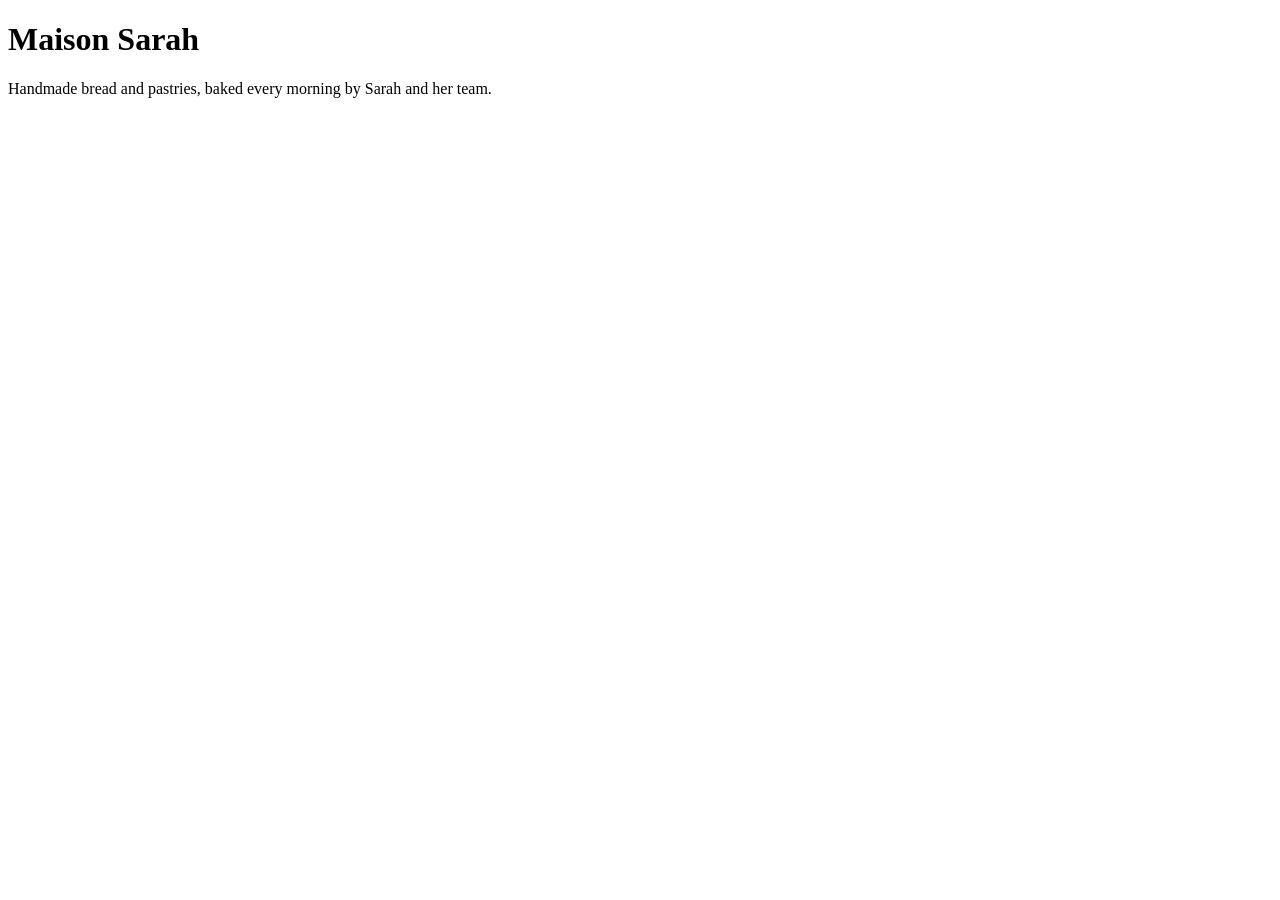
==== index.html @ db7ae7c4 "Add welcome paragraph to home page" ====
<!doctype html>
<html lang="en">
  <head>
    <meta charset="UTF-8" />
    <meta name="viewport" content="width=device-width, initial-scale=1.0" />
    <title>Maison Sarah</title>
  </head>
  <body>
    <h1>Maison Sarah</h1>
    <p>
      Handmade bread and pastries, baked every morning by Sarah and her team.
    </p>
  </body>
</html>
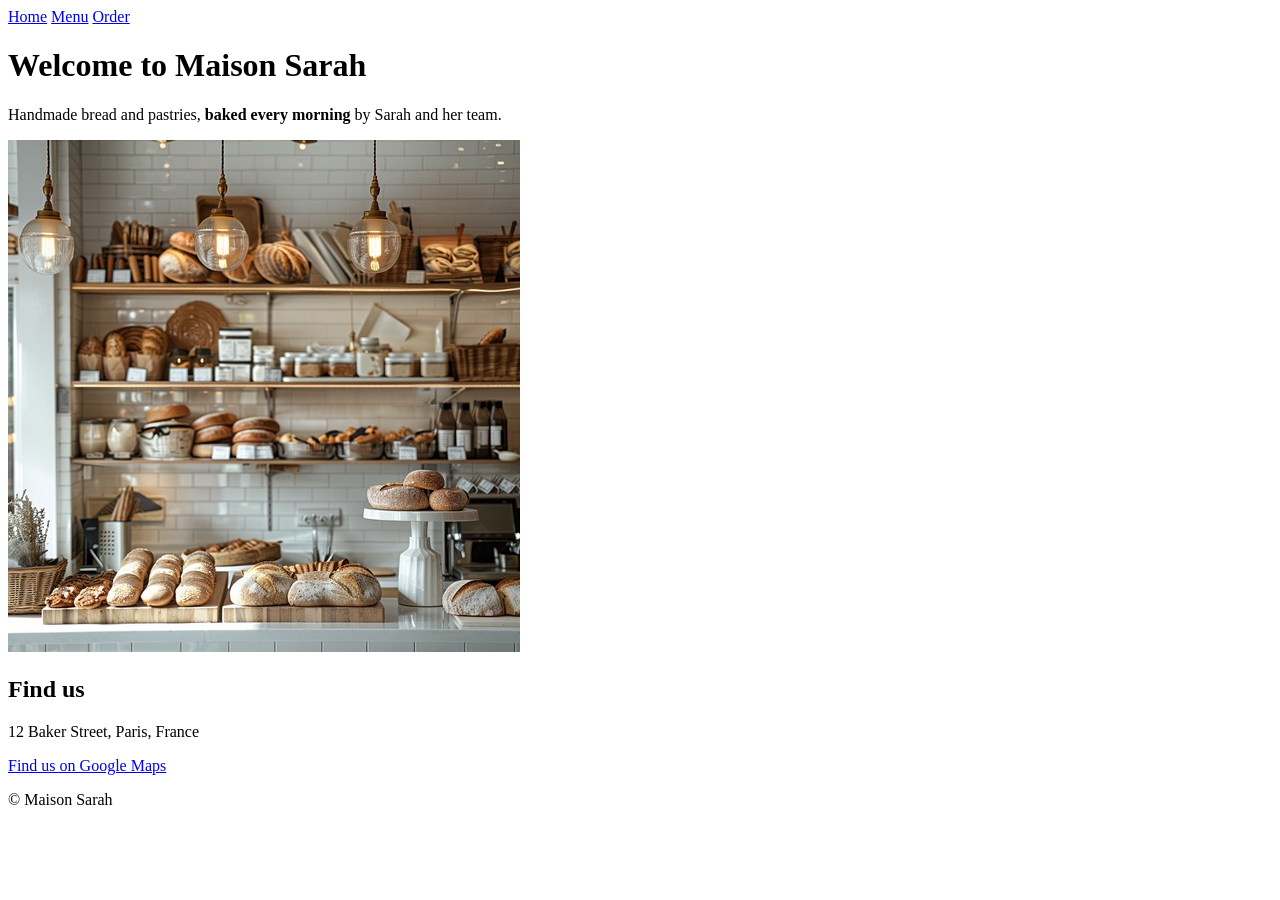
==== commit 665467ad: "Add three-page structure with shared nav" ====
--- a/index.html
+++ b/index.html
@@ -5,10 +5,45 @@
     <meta name="viewport" content="width=device-width, initial-scale=1.0" />
     <title>Maison Sarah</title>
   </head>
+
   <body>
-    <h1>Maison Sarah</h1>
-    <p>
-      Handmade bread and pastries, baked every morning by Sarah and her team.
-    </p>
+    <header>
+      <nav>
+        <a href="index.html">Home</a>
+        <a href="menu.html">Menu</a>
+        <a href="order.html">Order</a>
+      </nav>
+    </header>
+
+    <main>
+      <h1>Welcome to Maison Sarah</h1>
+
+      <p>
+        Handmade bread and pastries,
+        <strong>baked every morning</strong>
+        by Sarah and her team.
+      </p>
+
+      <img
+        src="images/hero-bakery.jpg"
+        alt="Fresh bread and pastries displayed on wooden shelves inside Maison Sarah bakery."
+      />
+
+      <section>
+        <h2>Find us</h2>
+
+        <p>12 Baker Street, Paris, France</p>
+
+        <p>
+          <a href="https://maps.google.com" target="_blank" rel="noopener">
+            Find us on Google Maps
+          </a>
+        </p>
+      </section>
+    </main>
+
+    <footer>
+      <p>© Maison Sarah</p>
+    </footer>
   </body>
 </html>
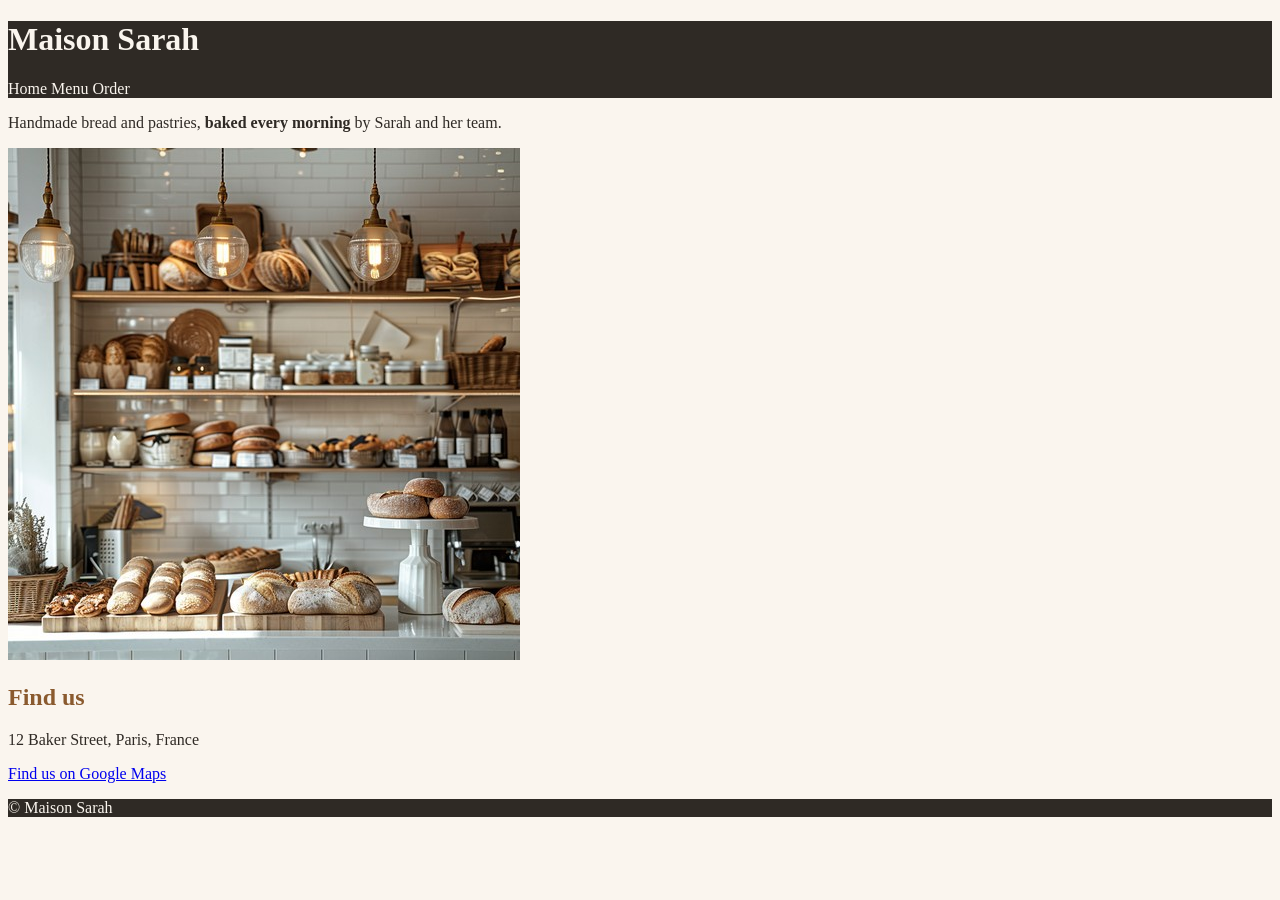
==== commit 4c808e2c: "Add base stylesheet with palette and nav styling" ====
--- a/index.html
+++ b/index.html
@@ -4,10 +4,13 @@
     <meta charset="UTF-8" />
     <meta name="viewport" content="width=device-width, initial-scale=1.0" />
     <title>Maison Sarah</title>
+    <link rel="stylesheet" href="styles.css" />
   </head>
 
   <body>
     <header>
+      <h1 class="brand">Maison Sarah</h1>
+
       <nav>
         <a href="index.html">Home</a>
         <a href="menu.html">Menu</a>
@@ -16,8 +19,6 @@
     </header>
 
     <main>
-      <h1>Welcome to Maison Sarah</h1>
-
       <p>
         Handmade bread and pastries,
         <strong>baked every morning</strong>
--- a/styles.css
+++ b/styles.css
@@ -0,0 +1,32 @@
+body {
+  background-color: #faf5ee;
+  color: #2f2a25;
+}
+
+header,
+footer {
+  background-color: #2f2a25;
+  color: #faf5ee;
+}
+
+h1,
+h2 {
+  color: #8a5a2e;
+}
+
+header .brand {
+  color: #faf5ee;
+}
+
+nav a {
+  color: #faf5ee;
+  text-decoration: none;
+}
+
+.tagline {
+  color: #6b6257;
+}
+
+.price {
+  color: #8a5a2e;
+}
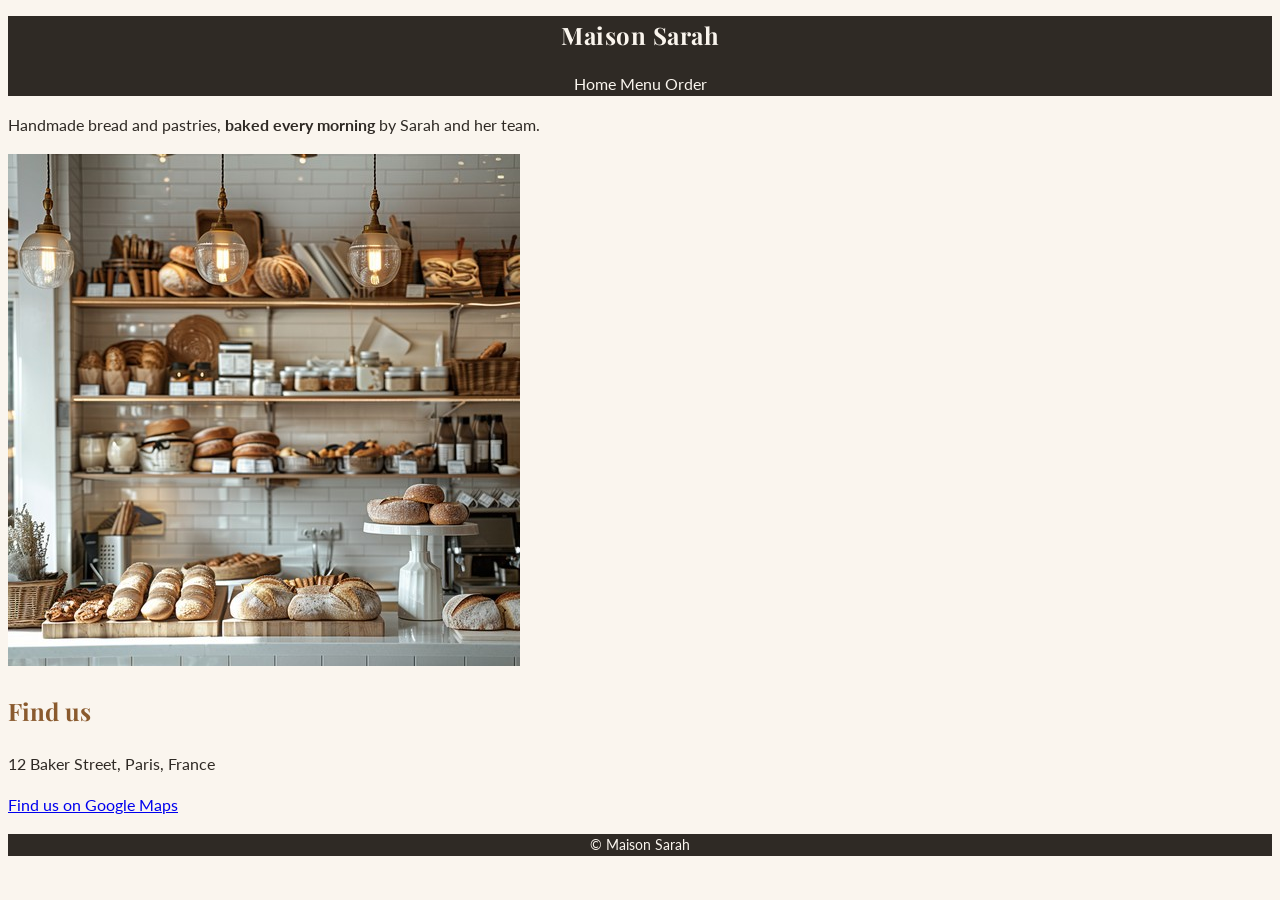
==== commit 9a24520b: "Add type system with Playfair Display and Lato on a rem scale" ====
--- a/index.html
+++ b/index.html
@@ -4,6 +4,12 @@
     <meta charset="UTF-8" />
     <meta name="viewport" content="width=device-width, initial-scale=1.0" />
     <title>Maison Sarah</title>
+    <link rel="preconnect" href="https://fonts.googleapis.com" />
+    <link rel="preconnect" href="https://fonts.gstatic.com" crossorigin />
+    <link
+      href="https://fonts.googleapis.com/css2?family=Lato:wght@400;700&family=Playfair+Display:wght@600;700&display=swap"
+      rel="stylesheet"
+    />
     <link rel="stylesheet" href="styles.css" />
   </head>
 
--- a/styles.css
+++ b/styles.css
@@ -1,17 +1,40 @@
+html {
+  font-size: 62.5%;
+}
+
 body {
   background-color: #faf5ee;
   color: #2f2a25;
+
+  font-family: "Lato", sans-serif;
+  font-size: 1.6rem;
+  line-height: 1.6;
+}
+
+h1 {
+  font-family: "Playfair Display", serif;
+  font-size: 3.6rem;
+  letter-spacing: 0.05rem;
+  color: #8a5a2e;
+}
+
+h2 {
+  font-family: "Playfair Display", serif;
+  font-size: 2.4rem;
+  color: #8a5a2e;
+}
+
+.brand {
+  font-family: "Playfair Display", serif;
+  font-size: 2.4rem;
+  font-weight: 700;
 }
 
 header,
 footer {
   background-color: #2f2a25;
   color: #faf5ee;
-}
-
-h1,
-h2 {
-  color: #8a5a2e;
+  text-align: center;
 }
 
 header .brand {
@@ -25,8 +48,13 @@
 
 .tagline {
   color: #6b6257;
+  font-style: italic;
 }
 
 .price {
   color: #8a5a2e;
 }
+
+footer {
+  font-size: 1.4rem;
+}
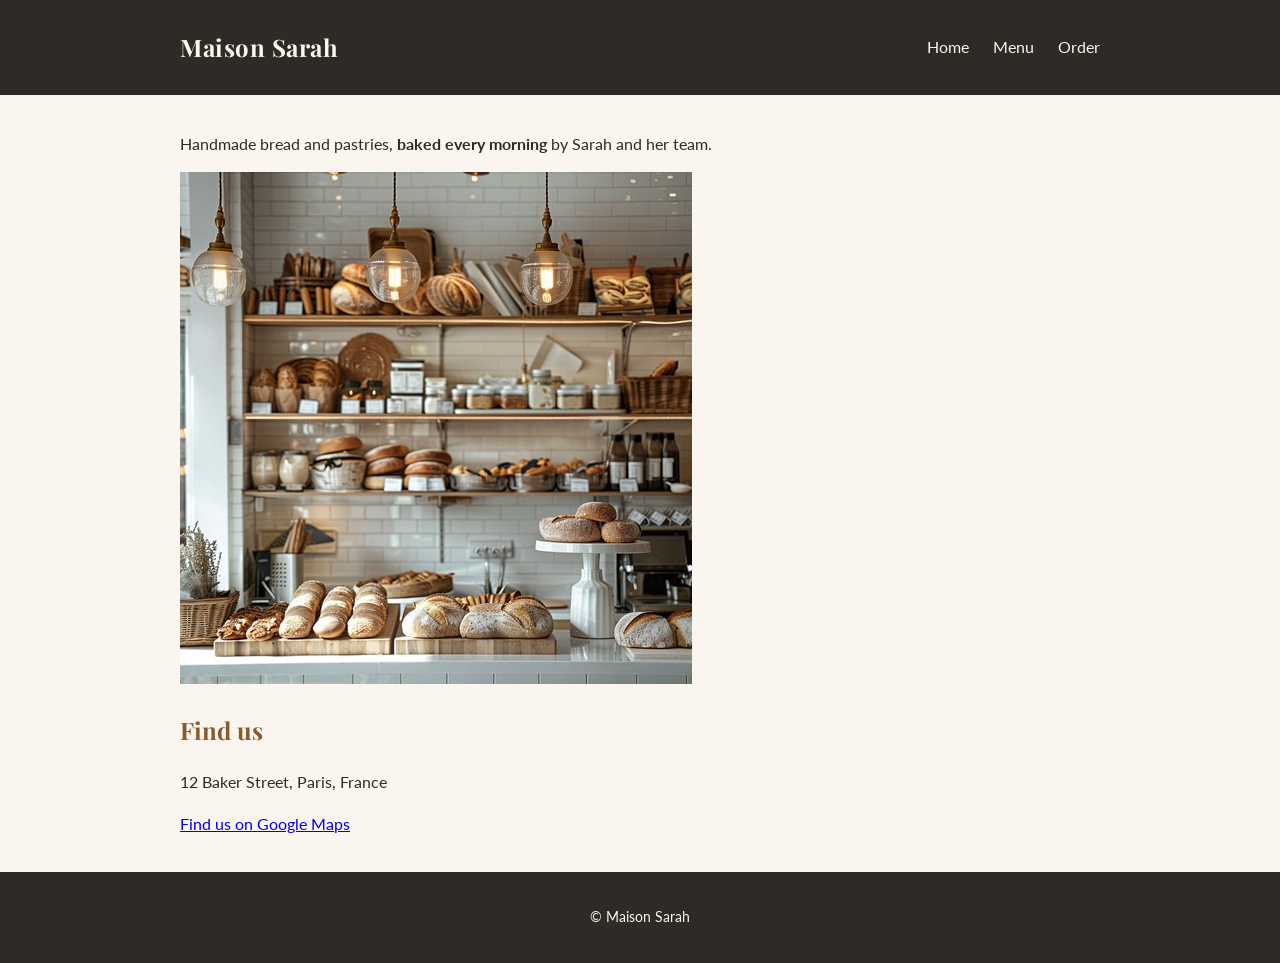
==== commit 92afbaef: "Add container, flexbox nav, and weekend specials card row" ====
--- a/index.html
+++ b/index.html
@@ -4,53 +4,68 @@
     <meta charset="UTF-8" />
     <meta name="viewport" content="width=device-width, initial-scale=1.0" />
     <title>Maison Sarah</title>
+
     <link rel="preconnect" href="https://fonts.googleapis.com" />
     <link rel="preconnect" href="https://fonts.gstatic.com" crossorigin />
+
     <link
       href="https://fonts.googleapis.com/css2?family=Lato:wght@400;700&family=Playfair+Display:wght@600;700&display=swap"
       rel="stylesheet"
     />
+
     <link rel="stylesheet" href="styles.css" />
   </head>
 
   <body>
     <header>
-      <h1 class="brand">Maison Sarah</h1>
+      <div class="container header-bar">
+        <h1 class="brand">Maison Sarah</h1>
 
-      <nav>
-        <a href="index.html">Home</a>
-        <a href="menu.html">Menu</a>
-        <a href="order.html">Order</a>
-      </nav>
+        <nav>
+          <a href="index.html">Home</a>
+          <a href="menu.html">Menu</a>
+          <a href="order.html">Order</a>
+        </nav>
+      </div>
     </header>
 
     <main>
-      <p>
-        Handmade bread and pastries,
-        <strong>baked every morning</strong>
-        by Sarah and her team.
-      </p>
+      <div class="container">
+        <p>
+          Handmade bread and pastries,
+          <strong>baked every morning</strong>
+          by Sarah and her team.
+        </p>
 
-      <img
-        src="images/hero-bakery.jpg"
-        alt="Fresh bread and pastries displayed on wooden shelves inside Maison Sarah bakery."
-      />
+        <div class="hero">
+          <img
+            src="images/hero-bakery.jpg"
+            alt="Fresh bread and pastries displayed on wooden shelves inside Maison Sarah bakery."
+          />
+        </div>
 
-      <section>
-        <h2>Find us</h2>
+        <section>
+          <h2>Find us</h2>
 
-        <p>12 Baker Street, Paris, France</p>
+          <p>12 Baker Street, Paris, France</p>
 
-        <p>
-          <a href="https://maps.google.com" target="_blank" rel="noopener">
-            Find us on Google Maps
-          </a>
-        </p>
-      </section>
+          <p>
+            <a
+              href="https://www.google.com/maps/search/?api=1&query=12+Baker+Street,+Paris,+France"
+              target="_blank"
+              rel="noopener"
+            >
+              Find us on Google Maps
+            </a>
+          </p>
+        </section>
+      </div>
     </main>
 
     <footer>
-      <p>© Maison Sarah</p>
+      <div class="container">
+        <p>© Maison Sarah</p>
+      </div>
     </footer>
   </body>
 </html>
--- a/styles.css
+++ b/styles.css
@@ -1,31 +1,41 @@
+* {
+  box-sizing: border-box;
+}
+
 html {
   font-size: 62.5%;
 }
 
 body {
+  margin: 0;
   background-color: #faf5ee;
   color: #2f2a25;
-
-  font-family: "Lato", sans-serif;
+  font-family: 'Lato', sans-serif;
   font-size: 1.6rem;
   line-height: 1.6;
 }
 
+.container {
+  max-width: 96rem;
+  margin: 0 auto;
+  padding: 0 2rem;
+}
+
 h1 {
-  font-family: "Playfair Display", serif;
+  font-family: 'Playfair Display', serif;
   font-size: 3.6rem;
   letter-spacing: 0.05rem;
   color: #8a5a2e;
 }
 
 h2 {
-  font-family: "Playfair Display", serif;
+  font-family: 'Playfair Display', serif;
   font-size: 2.4rem;
   color: #8a5a2e;
 }
 
 .brand {
-  font-family: "Playfair Display", serif;
+  font-family: 'Playfair Display', serif;
   font-size: 2.4rem;
   font-weight: 700;
 }
@@ -41,9 +51,34 @@
   color: #faf5ee;
 }
 
+.header-bar {
+  display: flex;
+  justify-content: space-between;
+  align-items: center;
+  padding: 1.2rem 2rem;
+}
+
+nav {
+  display: flex;
+  gap: 2.4rem;
+}
+
 nav a {
   color: #faf5ee;
   text-decoration: none;
+}
+
+main {
+  padding: 2rem 0;
+}
+
+footer {
+  padding: 2rem 0;
+  font-size: 1.4rem;
+}
+
+.hero img {
+  max-width: 100%;
 }
 
 .tagline {
@@ -55,6 +90,19 @@
   color: #8a5a2e;
 }
 
-footer {
-  font-size: 1.4rem;
-}+.card-row {
+  display: flex;
+  flex-wrap: wrap;
+  gap: 2.4rem;
+}
+
+.card {
+  background-color: #ffffff;
+  border: 1px solid #e3d9c9;
+  padding: 1.6rem;
+  max-width: 28rem;
+}
+
+.card img {
+  width: 100%;
+}
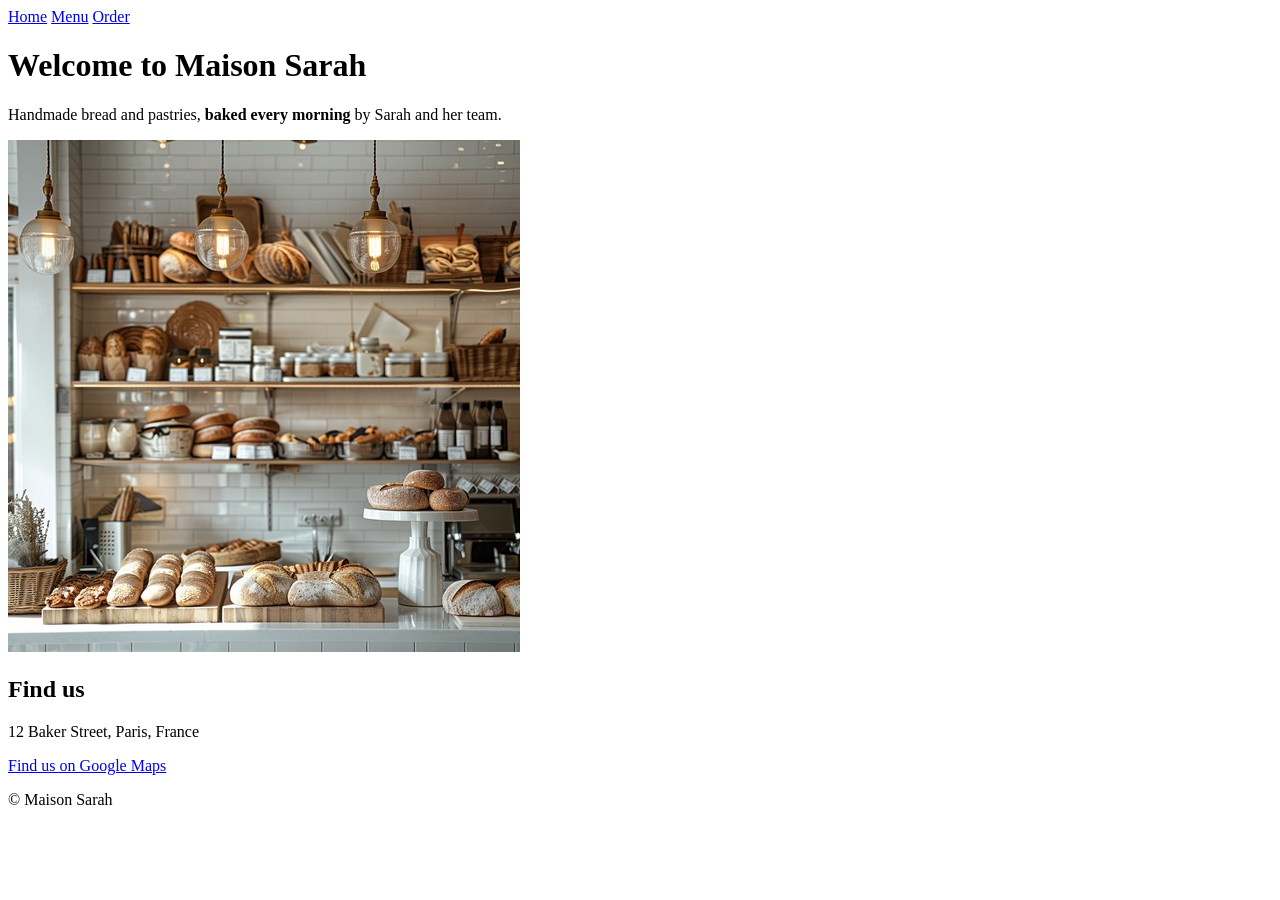
==== commit cdaa6898: "Merge pull request #2 from snezamha/exercise-03-page-structure Add three-page structure with shared " ====
--- a/index.html
+++ b/index.html
@@ -4,68 +4,46 @@
     <meta charset="UTF-8" />
     <meta name="viewport" content="width=device-width, initial-scale=1.0" />
     <title>Maison Sarah</title>
-
-    <link rel="preconnect" href="https://fonts.googleapis.com" />
-    <link rel="preconnect" href="https://fonts.gstatic.com" crossorigin />
-
-    <link
-      href="https://fonts.googleapis.com/css2?family=Lato:wght@400;700&family=Playfair+Display:wght@600;700&display=swap"
-      rel="stylesheet"
-    />
-
-    <link rel="stylesheet" href="styles.css" />
   </head>
 
   <body>
     <header>
-      <div class="container header-bar">
-        <h1 class="brand">Maison Sarah</h1>
-
-        <nav>
-          <a href="index.html">Home</a>
-          <a href="menu.html">Menu</a>
-          <a href="order.html">Order</a>
-        </nav>
-      </div>
+      <nav>
+        <a href="index.html">Home</a>
+        <a href="menu.html">Menu</a>
+        <a href="order.html">Order</a>
+      </nav>
     </header>
 
     <main>
-      <div class="container">
+      <h1>Welcome to Maison Sarah</h1>
+
+      <p>
+        Handmade bread and pastries,
+        <strong>baked every morning</strong>
+        by Sarah and her team.
+      </p>
+
+      <img
+        src="images/hero-bakery.jpg"
+        alt="Fresh bread and pastries displayed on wooden shelves inside Maison Sarah bakery."
+      />
+
+      <section>
+        <h2>Find us</h2>
+
+        <p>12 Baker Street, Paris, France</p>
+
         <p>
-          Handmade bread and pastries,
-          <strong>baked every morning</strong>
-          by Sarah and her team.
+          <a href="https://maps.google.com" target="_blank" rel="noopener">
+            Find us on Google Maps
+          </a>
         </p>
-
-        <div class="hero">
-          <img
-            src="images/hero-bakery.jpg"
-            alt="Fresh bread and pastries displayed on wooden shelves inside Maison Sarah bakery."
-          />
-        </div>
-
-        <section>
-          <h2>Find us</h2>
-
-          <p>12 Baker Street, Paris, France</p>
-
-          <p>
-            <a
-              href="https://www.google.com/maps/search/?api=1&query=12+Baker+Street,+Paris,+France"
-              target="_blank"
-              rel="noopener"
-            >
-              Find us on Google Maps
-            </a>
-          </p>
-        </section>
-      </div>
+      </section>
     </main>
 
     <footer>
-      <div class="container">
-        <p>© Maison Sarah</p>
-      </div>
+      <p>© Maison Sarah</p>
     </footer>
   </body>
 </html>
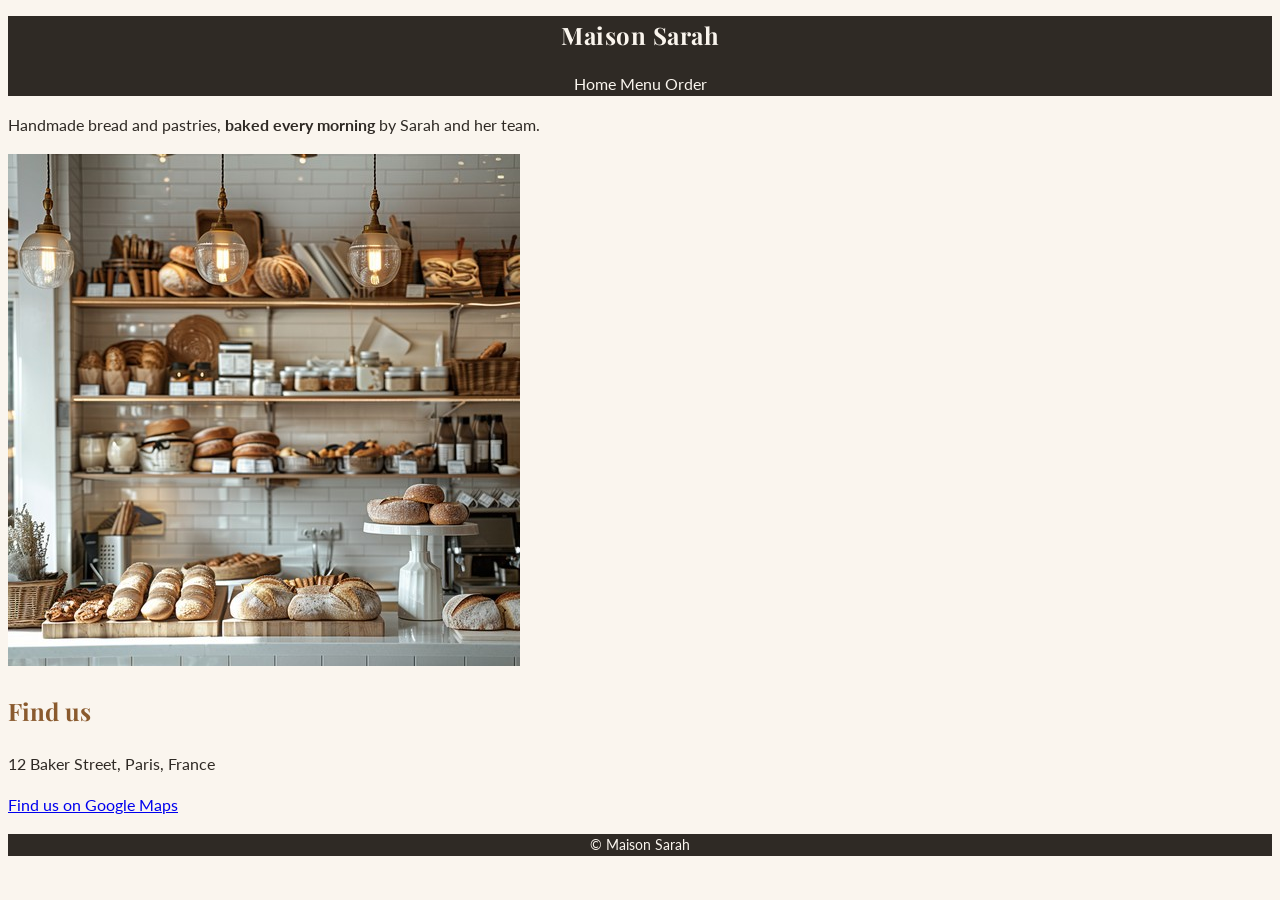
==== commit 4d783086: "Merge pull request #4 from snezamha/exercise-05-typography Add type system with Playfair Display and" ====
--- a/index.html
+++ b/index.html
@@ -4,10 +4,19 @@
     <meta charset="UTF-8" />
     <meta name="viewport" content="width=device-width, initial-scale=1.0" />
     <title>Maison Sarah</title>
+    <link rel="preconnect" href="https://fonts.googleapis.com" />
+    <link rel="preconnect" href="https://fonts.gstatic.com" crossorigin />
+    <link
+      href="https://fonts.googleapis.com/css2?family=Lato:wght@400;700&family=Playfair+Display:wght@600;700&display=swap"
+      rel="stylesheet"
+    />
+    <link rel="stylesheet" href="styles.css" />
   </head>
 
   <body>
     <header>
+      <h1 class="brand">Maison Sarah</h1>
+
       <nav>
         <a href="index.html">Home</a>
         <a href="menu.html">Menu</a>
@@ -16,8 +25,6 @@
     </header>
 
     <main>
-      <h1>Welcome to Maison Sarah</h1>
-
       <p>
         Handmade bread and pastries,
         <strong>baked every morning</strong>
--- a/styles.css
+++ b/styles.css
@@ -0,0 +1,60 @@
+html {
+  font-size: 62.5%;
+}
+
+body {
+  background-color: #faf5ee;
+  color: #2f2a25;
+
+  font-family: "Lato", sans-serif;
+  font-size: 1.6rem;
+  line-height: 1.6;
+}
+
+h1 {
+  font-family: "Playfair Display", serif;
+  font-size: 3.6rem;
+  letter-spacing: 0.05rem;
+  color: #8a5a2e;
+}
+
+h2 {
+  font-family: "Playfair Display", serif;
+  font-size: 2.4rem;
+  color: #8a5a2e;
+}
+
+.brand {
+  font-family: "Playfair Display", serif;
+  font-size: 2.4rem;
+  font-weight: 700;
+}
+
+header,
+footer {
+  background-color: #2f2a25;
+  color: #faf5ee;
+  text-align: center;
+}
+
+header .brand {
+  color: #faf5ee;
+}
+
+nav a {
+  color: #faf5ee;
+  text-decoration: none;
+}
+
+.tagline {
+  color: #6b6257;
+  font-style: italic;
+}
+
+.price {
+  color: #8a5a2e;
+}
+
+footer {
+  font-size: 1.4rem;
+}
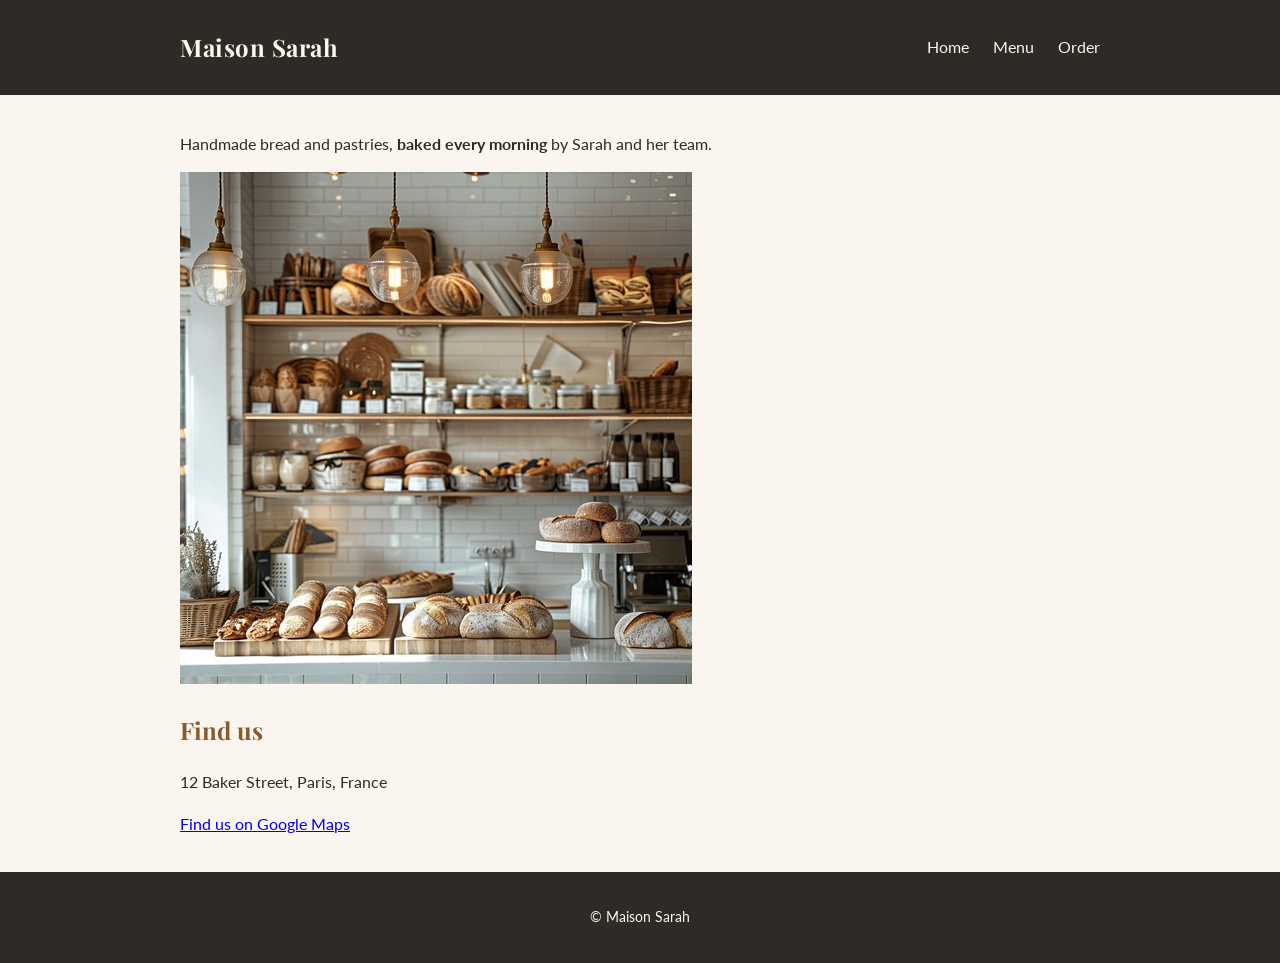
==== commit 8030e241: "Merge pull request #5 from snezamha/exercise-06-layout Add container, flexbox nav, and weekend speci" ====
--- a/index.html
+++ b/index.html
@@ -4,53 +4,68 @@
     <meta charset="UTF-8" />
     <meta name="viewport" content="width=device-width, initial-scale=1.0" />
     <title>Maison Sarah</title>
+
     <link rel="preconnect" href="https://fonts.googleapis.com" />
     <link rel="preconnect" href="https://fonts.gstatic.com" crossorigin />
+
     <link
       href="https://fonts.googleapis.com/css2?family=Lato:wght@400;700&family=Playfair+Display:wght@600;700&display=swap"
       rel="stylesheet"
     />
+
     <link rel="stylesheet" href="styles.css" />
   </head>
 
   <body>
     <header>
-      <h1 class="brand">Maison Sarah</h1>
+      <div class="container header-bar">
+        <h1 class="brand">Maison Sarah</h1>
 
-      <nav>
-        <a href="index.html">Home</a>
-        <a href="menu.html">Menu</a>
-        <a href="order.html">Order</a>
-      </nav>
+        <nav>
+          <a href="index.html">Home</a>
+          <a href="menu.html">Menu</a>
+          <a href="order.html">Order</a>
+        </nav>
+      </div>
     </header>
 
     <main>
-      <p>
-        Handmade bread and pastries,
-        <strong>baked every morning</strong>
-        by Sarah and her team.
-      </p>
+      <div class="container">
+        <p>
+          Handmade bread and pastries,
+          <strong>baked every morning</strong>
+          by Sarah and her team.
+        </p>
 
-      <img
-        src="images/hero-bakery.jpg"
-        alt="Fresh bread and pastries displayed on wooden shelves inside Maison Sarah bakery."
-      />
+        <div class="hero">
+          <img
+            src="images/hero-bakery.jpg"
+            alt="Fresh bread and pastries displayed on wooden shelves inside Maison Sarah bakery."
+          />
+        </div>
 
-      <section>
-        <h2>Find us</h2>
+        <section>
+          <h2>Find us</h2>
 
-        <p>12 Baker Street, Paris, France</p>
+          <p>12 Baker Street, Paris, France</p>
 
-        <p>
-          <a href="https://maps.google.com" target="_blank" rel="noopener">
-            Find us on Google Maps
-          </a>
-        </p>
-      </section>
+          <p>
+            <a
+              href="https://www.google.com/maps/search/?api=1&query=12+Baker+Street,+Paris,+France"
+              target="_blank"
+              rel="noopener"
+            >
+              Find us on Google Maps
+            </a>
+          </p>
+        </section>
+      </div>
     </main>
 
     <footer>
-      <p>© Maison Sarah</p>
+      <div class="container">
+        <p>© Maison Sarah</p>
+      </div>
     </footer>
   </body>
 </html>
--- a/styles.css
+++ b/styles.css
@@ -1,31 +1,41 @@
+* {
+  box-sizing: border-box;
+}
+
 html {
   font-size: 62.5%;
 }
 
 body {
+  margin: 0;
   background-color: #faf5ee;
   color: #2f2a25;
-
-  font-family: "Lato", sans-serif;
+  font-family: 'Lato', sans-serif;
   font-size: 1.6rem;
   line-height: 1.6;
 }
 
+.container {
+  max-width: 96rem;
+  margin: 0 auto;
+  padding: 0 2rem;
+}
+
 h1 {
-  font-family: "Playfair Display", serif;
+  font-family: 'Playfair Display', serif;
   font-size: 3.6rem;
   letter-spacing: 0.05rem;
   color: #8a5a2e;
 }
 
 h2 {
-  font-family: "Playfair Display", serif;
+  font-family: 'Playfair Display', serif;
   font-size: 2.4rem;
   color: #8a5a2e;
 }
 
 .brand {
-  font-family: "Playfair Display", serif;
+  font-family: 'Playfair Display', serif;
   font-size: 2.4rem;
   font-weight: 700;
 }
@@ -41,9 +51,34 @@
   color: #faf5ee;
 }
 
+.header-bar {
+  display: flex;
+  justify-content: space-between;
+  align-items: center;
+  padding: 1.2rem 2rem;
+}
+
+nav {
+  display: flex;
+  gap: 2.4rem;
+}
+
 nav a {
   color: #faf5ee;
   text-decoration: none;
+}
+
+main {
+  padding: 2rem 0;
+}
+
+footer {
+  padding: 2rem 0;
+  font-size: 1.4rem;
+}
+
+.hero img {
+  max-width: 100%;
 }
 
 .tagline {
@@ -55,6 +90,19 @@
   color: #8a5a2e;
 }
 
-footer {
-  font-size: 1.4rem;
-}+.card-row {
+  display: flex;
+  flex-wrap: wrap;
+  gap: 2.4rem;
+}
+
+.card {
+  background-color: #ffffff;
+  border: 1px solid #e3d9c9;
+  padding: 1.6rem;
+  max-width: 28rem;
+}
+
+.card img {
+  width: 100%;
+}
